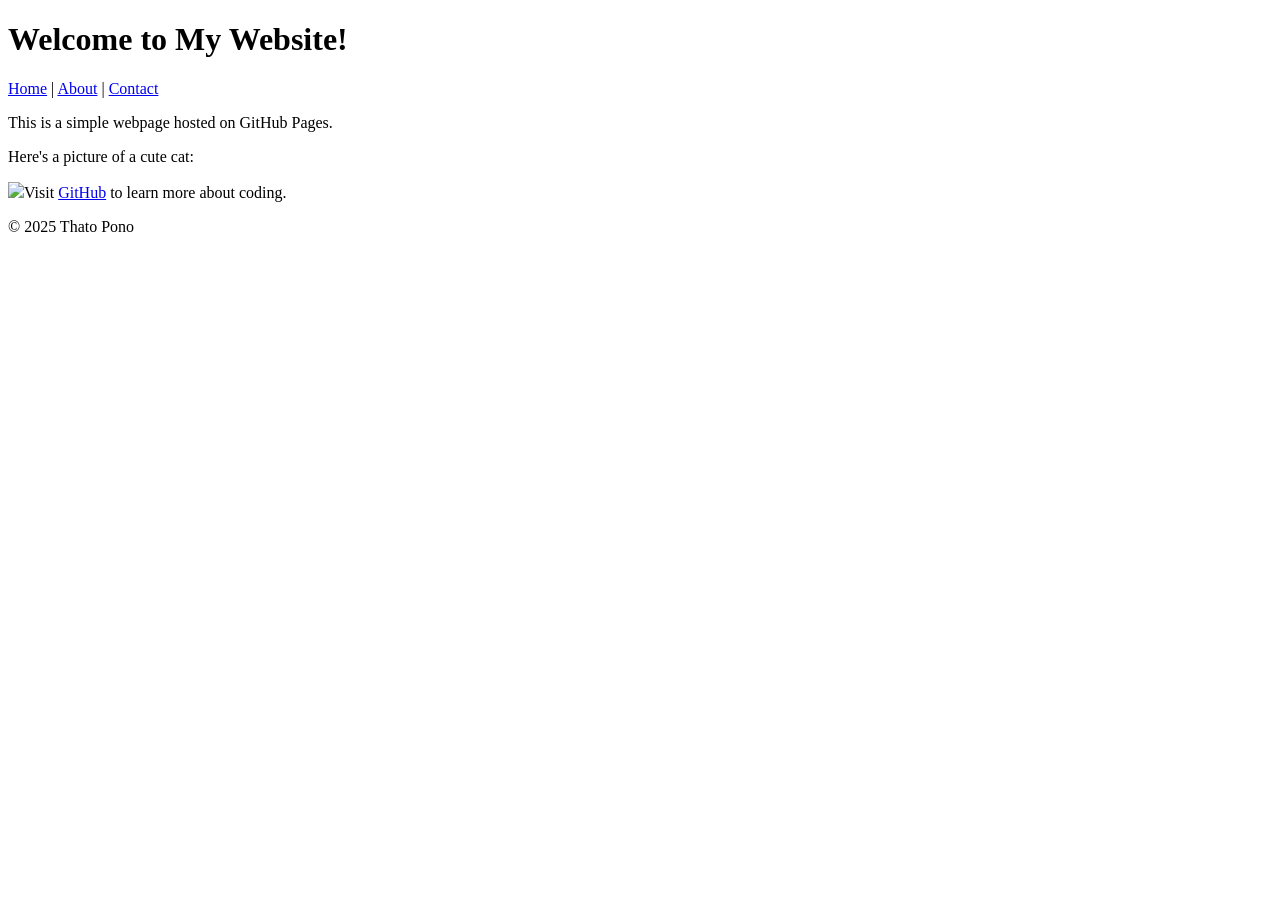
==== index.html @ 9d330cff "Add files via upload" ====
<!DOCTYPE html>
<html lang="en">
<head>
    <meta charset="UTF-8">
    <meta name="viewport" content="width=device-width, initial-scale=1.0">
    <title>My Github Page</title>
</head>
<body>
    <header>
        <h1>Welcome to My Website!</h1>
        <nav>
            <a href="index.html"> Home</a> |
            <a href="about.html"> About</a> |
            <a href="contact.html"> Contact</a>
    </header>


    <main>
        <p>This is a simple webpage hosted on GitHub Pages.</p>
        <p>Here's a picture of a cute cat:</p>
        <image src="image/thato's kitten.webp"



        <p>Visit <a href="https://github.com">GitHub</a> to learn more about coding.</p>
    </main>



    <footer>
        <p>&copy; 2025 Thato Pono</p>
    </footer>
</body>
</html>
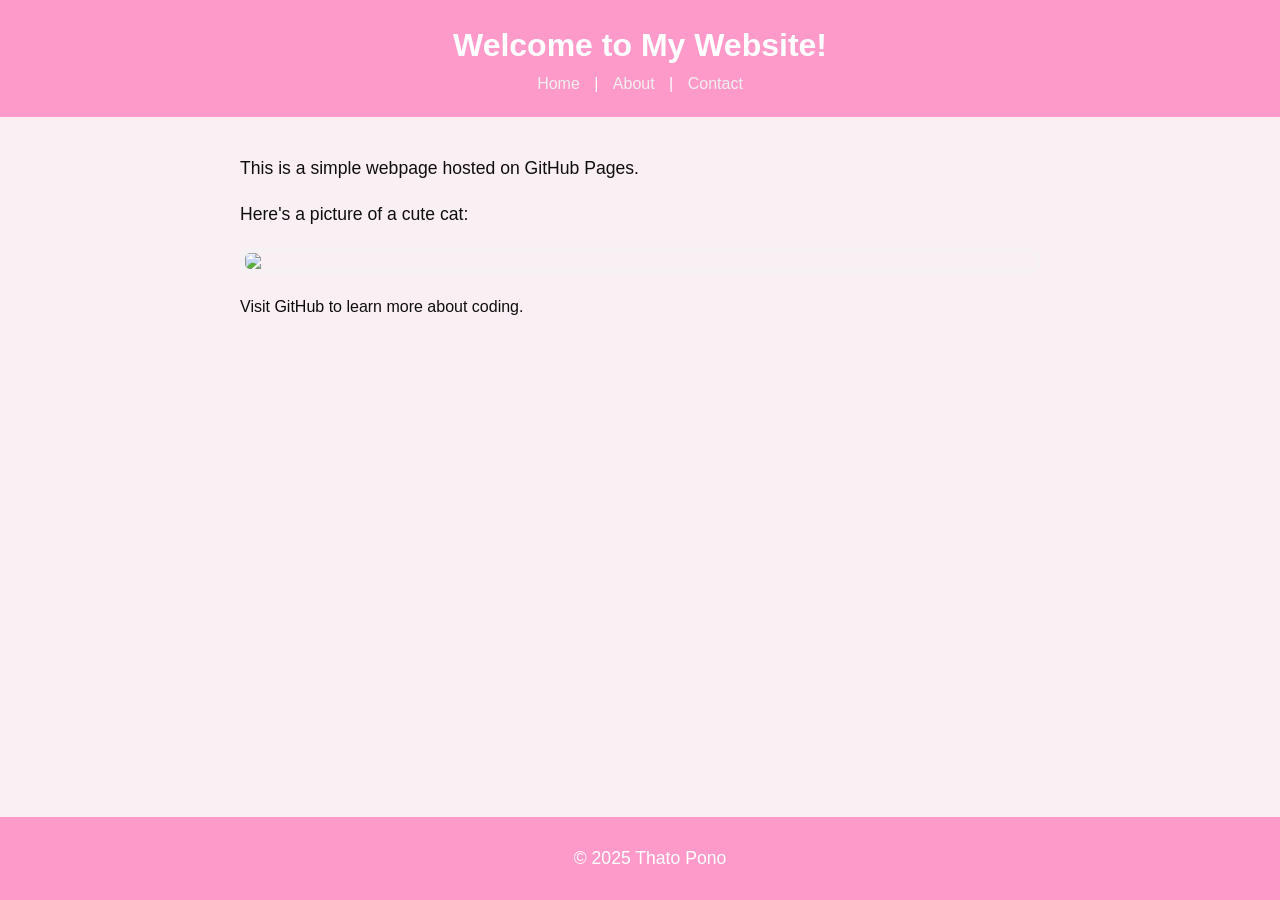
==== commit 1ce25289: "Add files via upload" ====
--- a/index.html
+++ b/index.html
@@ -4,6 +4,7 @@
     <meta charset="UTF-8">
     <meta name="viewport" content="width=device-width, initial-scale=1.0">
     <title>My Github Page</title>
+    <link rel="stylesheet" href="style.css">
 </head>
 <body>
     <header>
@@ -20,8 +21,6 @@
         <p>Here's a picture of a cute cat:</p>
         <image src="image/thato's kitten.webp"
 
-
-
         <p>Visit <a href="https://github.com">GitHub</a> to learn more about coding.</p>
     </main>
 
--- a/style.css
+++ b/style.css
@@ -0,0 +1,63 @@
+body {
+    font-family: Arial, sans-serif;
+    color: #0f0e0e;
+    background-color: #faf0f4;
+    margin: 0;
+    padding: 0;
+    line-height: 1.6;
+}
+header {
+    background-color: #fe9ac9;
+    color: white;
+    padding: 20px;
+    text-align: center;
+}
+header h1 {
+    margin: 0;
+}
+nav a {
+    color: rgb(242, 239, 239);
+    text-decoration: none;
+    margin: 0 10px;
+}
+nav a:hover {
+    text-decoration: underline;
+}
+main {
+    padding: 20px;
+    max-width: 800px;
+    margin: 0 auto;
+}
+main img {
+    max-width: 100%;
+    height: auto;
+    display: block;
+    margin: 20px 0;
+}
+footer {
+    background-color: #fe9ac9;
+    color: white;
+    text-align: center;
+    padding: 10px;
+    position: fixed;
+    width: 100%;
+    bottom: 0;
+}
+p {
+    font-size: 1.1em;
+}
+a {
+    color: #0b090a;
+    text-decoration:none
+}
+a:hover {
+    text-decoration:underline;
+}
+img {
+    border: 5px solid #f6f2f4;
+    border-radius: 10px;
+}
+main a[href^="mailto:"] {
+    color: #050505;
+    font-weight: bold;
+}
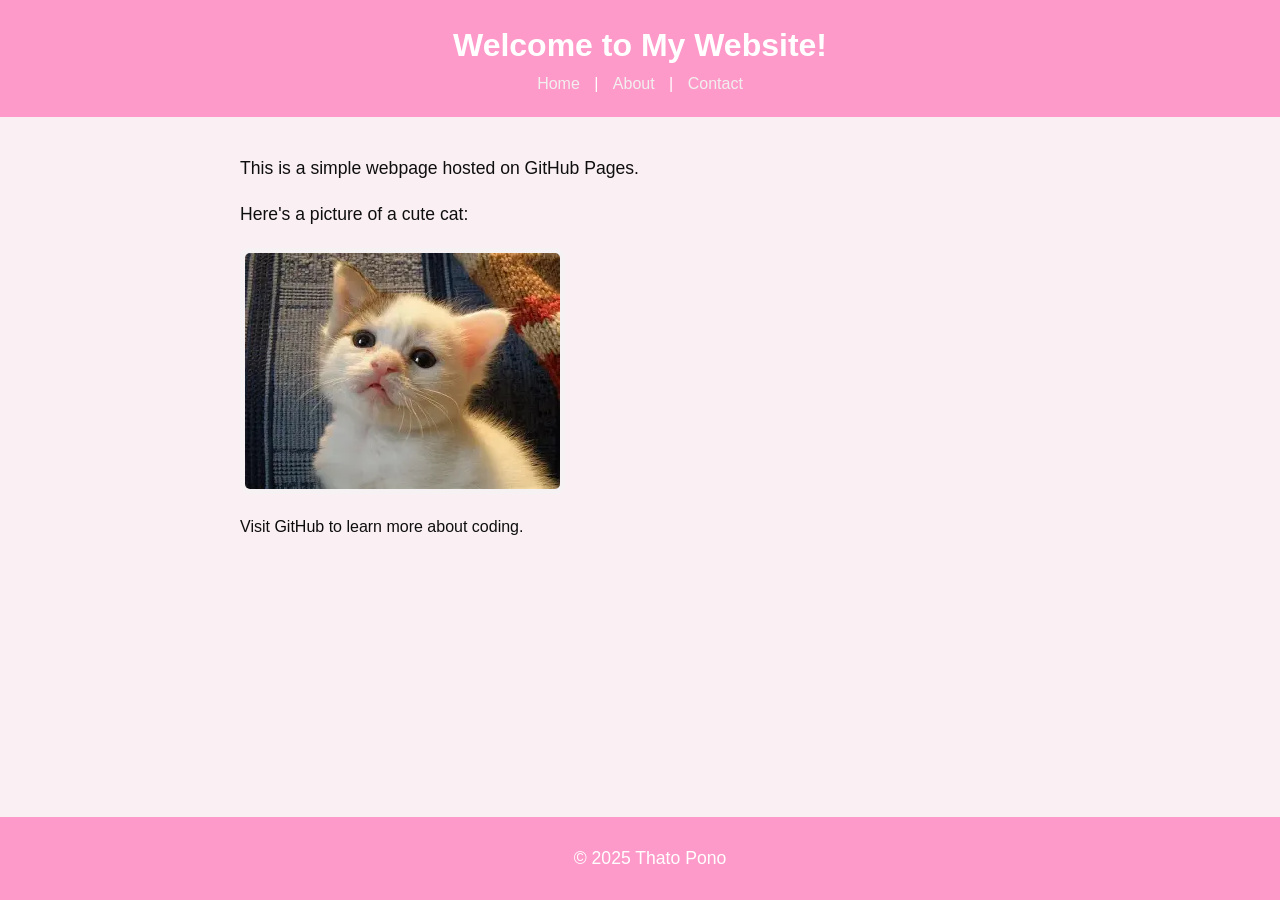
==== commit bed148ba: "Add files via upload" ====
--- a/index.html
+++ b/index.html
@@ -19,7 +19,7 @@
     <main>
         <p>This is a simple webpage hosted on GitHub Pages.</p>
         <p>Here's a picture of a cute cat:</p>
-        <image src="image/thato's kitten.webp"
+        <image src="thato's kitten.webp"
 
         <p>Visit <a href="https://github.com">GitHub</a> to learn more about coding.</p>
     </main>
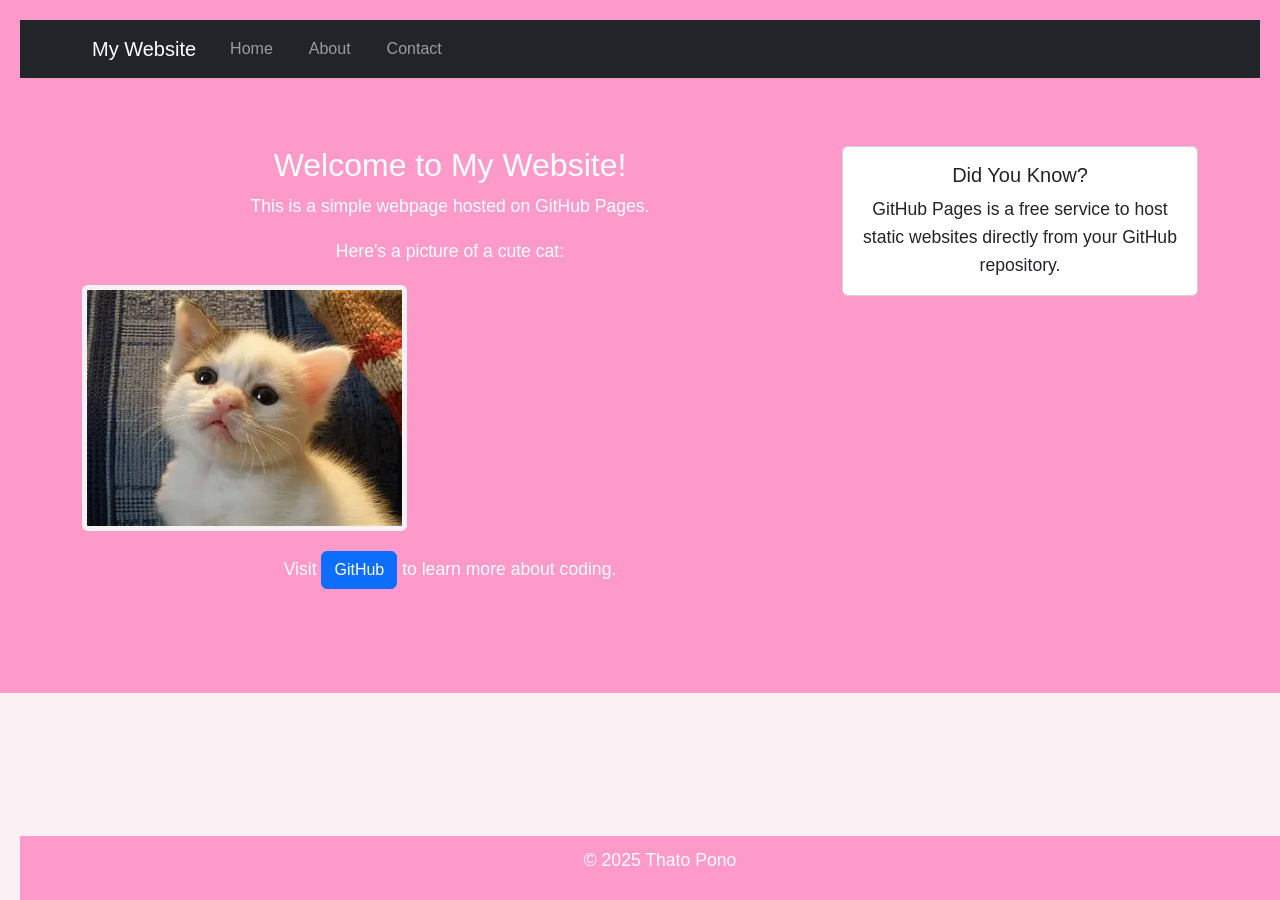
==== commit b8cc18f2: "Add files via upload" ====
--- a/index.html
+++ b/index.html
@@ -4,30 +4,79 @@
     <meta charset="UTF-8">
     <meta name="viewport" content="width=device-width, initial-scale=1.0">
     <title>My Github Page</title>
+    <link href="https://cdn.jsdelivr.net/npm/bootstrap@5.3.0/dist/css/bootstrap.min.css" rel="stylesheet"> 
     <link rel="stylesheet" href="style.css">
 </head>
 <body>
     <header>
-        <h1>Welcome to My Website!</h1>
-        <nav>
-            <a href="index.html"> Home</a> |
-            <a href="about.html"> About</a> |
-            <a href="contact.html"> Contact</a>
-    </header>
 
+    <nav class="navbar navbar-expand-lg navbar-dark bg-dark"> 
 
-    <main>
-        <p>This is a simple webpage hosted on GitHub Pages.</p>
-        <p>Here's a picture of a cute cat:</p>
-        <image src="thato's kitten.webp"
+        <div class="container"> 
 
-        <p>Visit <a href="https://github.com">GitHub</a> to learn more about coding.</p>
-    </main>
+            <a class="navbar-brand" href="index.html">My Website</a> 
 
+            <button class="navbar-toggler" type="button" data-bs-toggle="collapse" data-bs-target="#navbarNav"> 
 
+                <span class="navbar-toggler-icon"></span> 
+
+            </button> 
+
+            <div class="collapse navbar-collapse" id="navbarNav"> 
+
+                <ul class="navbar-nav"> 
+
+                    <li class="nav-item"> 
+
+                        <a class="nav-link" href="index.html">Home</a> 
+
+                    </li> 
+
+                    <li class="nav-item"> 
+
+                        <a class="nav-link" href="about.html">About</a> 
+
+                    </li> 
+
+                    <li class="nav-item"> 
+
+                        <a class="nav-link" href="contact.html">Contact</a> 
+
+                    </li> 
+
+                </ul> 
+
+            </div> 
+
+        </div> 
+
+    </nav> 
+
+   <main class="container my-5"> 
+    <div class="row"> 
+        <div class="col-md-8"> 
+            <h2>Welcome to My Website!</h2> 
+            <p>This is a simple webpage hosted on GitHub Pages.</p> 
+            <p>Here's a picture of a cute cat:</p> 
+            <img src="thato's kitten.webp" alt="A cute kitten" class="img-fluid rounded"> 
+            <p class="mt-3">Visit <a href="https://github.com" class="btn btn-primary">GitHub</a> to learn more about coding.</p> 
+        </div> 
+        <div class="col-md-4"> 
+            <div class="card"> 
+                <div class="card-body"> 
+                    <h5 class="card-title">Did You Know?</h5> 
+                    <p class="card-text">GitHub Pages is a free service to host static websites directly from your GitHub repository.</p> 
+                </div> 
+            </div> 
+        </div> 
+    </div> 
+</main>
 
     <footer>
         <p>&copy; 2025 Thato Pono</p>
     </footer>
+    <script src="https://cdn.jsdelivr.net/npm/@popperjs/core@2.11.6/dist/umd/popper.min.js"></script> 
+
+<script src="https://cdn.jsdelivr.net/npm/bootstrap@5.3.0/dist/js/bootstrap.min.js"></script> 
 </body>
 </html>
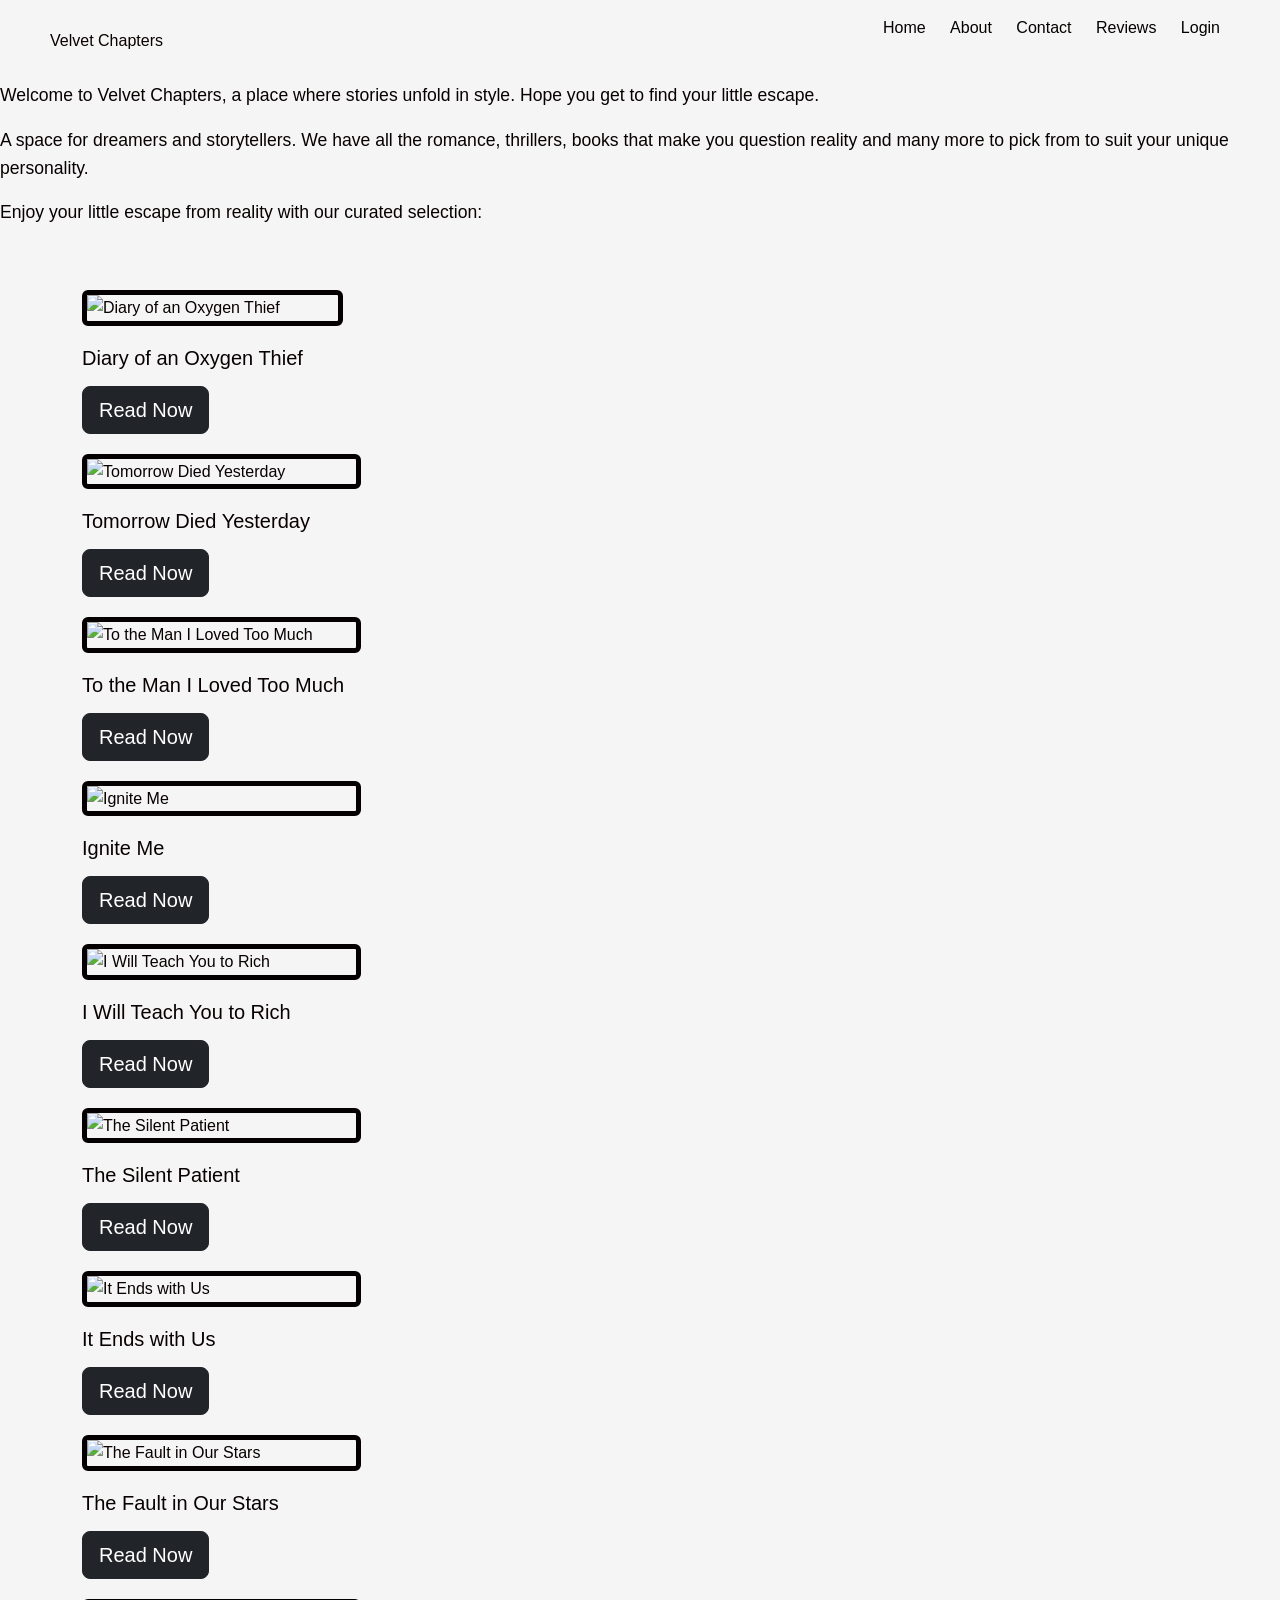
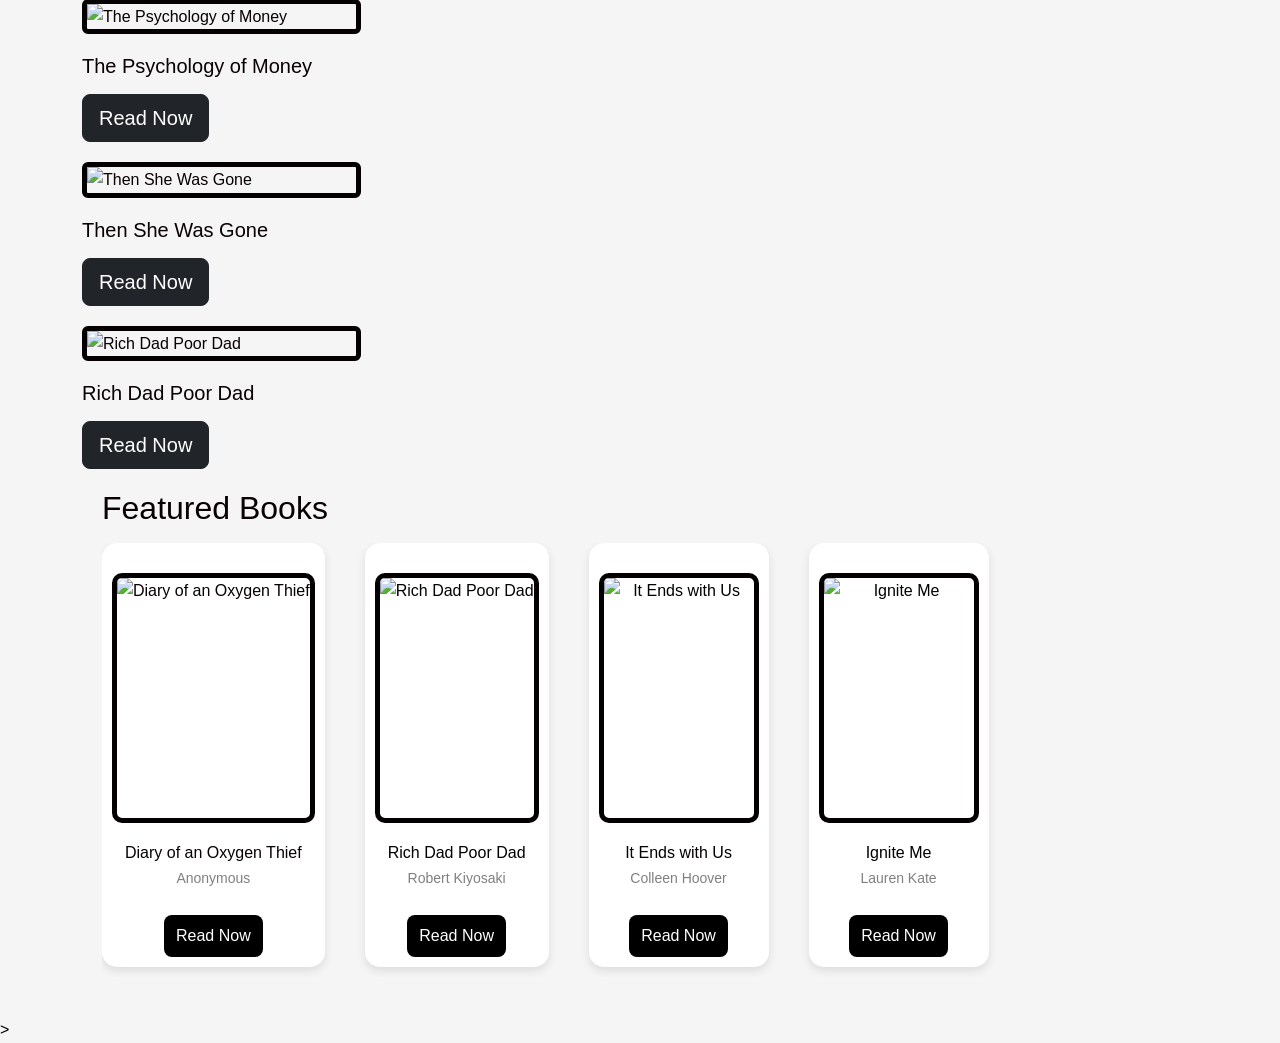
==== commit 6025324a: "Add files via upload" ====
--- a/index.html
+++ b/index.html
@@ -1,82 +1,202 @@
-<!DOCTYPE html>
-<html lang="en">
-<head>
-    <meta charset="UTF-8">
-    <meta name="viewport" content="width=device-width, initial-scale=1.0">
-    <title>My Github Page</title>
-    <link href="https://cdn.jsdelivr.net/npm/bootstrap@5.3.0/dist/css/bootstrap.min.css" rel="stylesheet"> 
-    <link rel="stylesheet" href="style.css">
-</head>
-<body>
-    <header>
-
-    <nav class="navbar navbar-expand-lg navbar-dark bg-dark"> 
-
-        <div class="container"> 
-
-            <a class="navbar-brand" href="index.html">My Website</a> 
-
-            <button class="navbar-toggler" type="button" data-bs-toggle="collapse" data-bs-target="#navbarNav"> 
-
-                <span class="navbar-toggler-icon"></span> 
-
-            </button> 
-
-            <div class="collapse navbar-collapse" id="navbarNav"> 
-
-                <ul class="navbar-nav"> 
-
-                    <li class="nav-item"> 
-
-                        <a class="nav-link" href="index.html">Home</a> 
-
-                    </li> 
-
-                    <li class="nav-item"> 
-
-                        <a class="nav-link" href="about.html">About</a> 
-
-                    </li> 
-
-                    <li class="nav-item"> 
-
-                        <a class="nav-link" href="contact.html">Contact</a> 
-
-                    </li> 
-
-                </ul> 
-
-            </div> 
-
-        </div> 
-
-    </nav> 
-
-   <main class="container my-5"> 
-    <div class="row"> 
-        <div class="col-md-8"> 
-            <h2>Welcome to My Website!</h2> 
-            <p>This is a simple webpage hosted on GitHub Pages.</p> 
-            <p>Here's a picture of a cute cat:</p> 
-            <img src="thato's kitten.webp" alt="A cute kitten" class="img-fluid rounded"> 
-            <p class="mt-3">Visit <a href="https://github.com" class="btn btn-primary">GitHub</a> to learn more about coding.</p> 
-        </div> 
-        <div class="col-md-4"> 
-            <div class="card"> 
-                <div class="card-body"> 
-                    <h5 class="card-title">Did You Know?</h5> 
-                    <p class="card-text">GitHub Pages is a free service to host static websites directly from your GitHub repository.</p> 
-                </div> 
-            </div> 
-        </div> 
-    </div> 
-</main>
-
-    <footer>
-        <p>&copy; 2025 Thato Pono</p>
-    </footer>
-    <script src="https://cdn.jsdelivr.net/npm/@popperjs/core@2.11.6/dist/umd/popper.min.js"></script> 
-
-<script src="https://cdn.jsdelivr.net/npm/bootstrap@5.3.0/dist/js/bootstrap.min.js"></script> 
-</body>
-</html>+<!DOCTYPE html>
+<html lang="en">
+<head>
+    <meta charset="UTF-8">
+    <meta name="viewport" content="width=device-width, initial-scale=1.0">
+    <title>velvet-chapters</title>
+      <link href="https://cdn.jsdelivr.net/npm/bootstrap@5.3.0/dist/css/bootstrap.min.css" rel="stylesheet"> 
+    <link rel="stylesheet" href="style.css">
+</head>
+<body>
+    <header class="modern-Navbar">
+        <div class="brand">
+            Velvet Chapters
+        </div>
+
+
+        <nav>
+            <a href="index.html">Home</a>
+            <a href="about.html">About</a>
+            <a href="contact.html">Contact</a>
+            <a href="reviews.html">Reviews</a>
+            <a href="login.html">Login</a>
+        
+                <div class="container">
+
+                    <button class="navbar-toggler" type="button" data-bs-toggle="collapse" data-bs-target="#navbarNav">
+
+                        <span class="navbar-toggler-icon"></span>
+
+                    </button>
+
+                    <div class="collapse navbar-collapse" id="navbarNav">
+
+                        <ul class="navbar-nav
+            </div>
+
+            <a href="login.html" class="login-btn">Login</a>
+    </header>
+
+            <div class="body">
+                <p>Welcome to Velvet Chapters, a place where stories unfold in style. Hope you get to find your little escape.</p>
+                <p>A space for dreamers and storytellers. We have all the romance, thrillers, books that make you question reality and many more to pick from to suit your unique personality.</p> 
+                <p>Enjoy your little escape from reality with our curated selection:</p>
+            </div>
+
+    <main class="container mt-4">
+        <div class="row">
+ <div class="col-md-3">                                                                                  
+<img src="diary of an oxygen thief image.jpg" alt="Diary of an Oxygen Thief" class="img-fluid rounded">  
+<h5 class="card-title">Diary of an Oxygen Thief</h5>                                                     
+<a href="diary of an oxygen thief.pdf" class="btn btn-dark btn-lg mt-3" target="_blank">                 
+   Read Now                                                                                               
+</a>                                                                                                     
+  </div>                                                                                                 
+</div>
+</div>
+
+ <div class="col-md-3">
+    <img src="tomorrow died yesterday image.jpg" alt="Tomorrow Died Yesterday" class="img-fluid rounded">
+ <h5 class="card-title">Tomorrow Died Yesterday</h5>
+<a href="tomorrow died yesterday.pdf" class="btn btn-dark btn-lg mt-3" target="_blank">
+    Read Now 
+</a>
+    </div>
+</div>
+</div>
+
+ <div class="col-md-3">
+    <img src="to the man i loved too much image.jpg" alt="To the Man I Loved Too Much" class="img-fluid rounded">
+ <h5 class="card-title">To the Man I Loved Too Much</h5>
+<a href="to the man i loved too much.pdf" class="btn btn-dark btn-lg mt-3" target="_blank">
+    Read Now 
+</a>
+    </div>
+</div>
+</div>
+
+<div class="col-md-3">
+    <img src="ignite me.jpeg" alt="Ignite Me" class="img-fluid rounded">
+ <h5 class="card-title">Ignite Me</h5>
+<a href="ignite me.pdf" class="btn btn-dark btn-lg mt-3" target="_blank">
+    Read Now 
+</a>
+    </div>
+</div>
+</div>
+
+<div class="col-md-3">
+    <img src="i will teach you to rich.jpeg" alt="I Will Teach You to Rich" class="img-fluid rounded">
+ <h5 class="card-title">I Will Teach You to Rich</h5>
+<a href="i will teach you to rich.pdf" class="btn btn-dark btn-lg mt-3" target="_blank">
+    Read Now 
+</a>
+    </div>
+</div>
+</div>
+
+<div class="col-md-3">
+    <img src="the silent patient.jpeg" alt="The Silent Patient" class="img-fluid rounded">
+ <h5 class="card-title">The Silent Patient</h5>
+<a href="the silent patient.pdf" class="btn btn-dark btn-lg mt-3" target="_blank">
+    Read Now 
+</a>
+    </div>
+</div>
+</div>
+
+<div class="col-md-3">
+    <img src="it ends with us.jpeg" alt="It Ends with Us" class="img-fluid rounded">
+ <h5 class="card-title">It Ends with Us</h5>
+<a href="it ends with us.pdf" class="btn btn-dark btn-lg mt-3" target="_blank">
+    Read Now 
+</a>
+    </div>
+</div>
+</div>
+
+<div class="col-md-3">
+    <img src="the fault in our stars.jpeg" alt="The Fault in Our Stars" class="img-fluid rounded">
+ <h5 class="card-title">The Fault in Our Stars</h5>
+<a href="the fault in our stars.pdf" class="btn btn-dark btn-lg mt-3" target="_blank">
+    Read Now 
+</a>
+    </div>
+</div>
+</div>
+
+<div class="col-md-3">
+    <img src="the psychology of money.jpeg" alt="The Psychology of Money" class="img-fluid rounded">
+ <h5 class="card-title">The Psychology of Money</h5>
+<a href="the psychology of money.pdf" class="btn btn-dark btn-lg mt-3" target="_blank">
+    Read Now 
+</a>
+    </div>
+</div>
+</div>
+
+<div class="col-md-3">
+    <img src="then she was gone.jpeg" alt="Then She Was Gone" class="img-fluid rounded">
+ <h5 class="card-title">Then She Was Gone</h5>
+<a href="then she was gone.pdf" class="btn btn-dark btn-lg mt-3" target="_blank">
+    Read Now 
+</a>
+    </div>
+</div>
+</div>
+
+ <div class="col-md-3">
+    <img src="rich dad poor dad image.jpg" alt="Rich Dad Poor Dad" class="img-fluid rounded">
+ <h5 class="card-title">Rich Dad Poor Dad</h5>
+<a href="rich dad poor dad 2.pdf" class="btn btn-dark btn-lg mt-3" target="_blank">
+    Read Now 
+</a>
+    </div>
+</div>
+</div>
+
+<section class="ebook-section">
+  <h2>Featured Books</h2>
+
+  <div class="book-container">
+    
+    <div class="book-card">
+      <img src="diary of an oxygen thief image.jpg" alt="Diary of an Oxygen Thief">
+      <h3>Diary of an Oxygen Thief</h3>
+        <p>Anonymous</p>
+            <a href="diary of an oxygen thief.pdf">
+      <button>Read Now</button>
+    </div>
+
+    <div class="book-card">
+      <img src="rich dad poor dad image.jpg" alt="Rich Dad Poor Dad">
+      <h3>Rich Dad Poor Dad</h3>
+      <p>Robert Kiyosaki</p>
+            <a href="rich dad poor dad 2.pdf">
+      <button>Read Now</button>
+    </div>
+
+    <div class="book-card">
+      <img src="it ends with us.jpeg" alt="It Ends with Us">
+      <h3>It Ends with Us</h3>
+      <p>Colleen Hoover</p>
+            <a href="it ends with us.pdf">
+      <button>Read Now</button>
+    </div>
+
+    <div class="book-card">
+      <img src="ignite me.jpeg" alt="Ignite Me">
+      <h3>Ignite Me</h3>
+      <p>Lauren Kate</p>
+            <a href="ignite me.pdf">
+      <button>Read Now</button>
+    </div>
+
+  </div>
+</section>
+    </main>
+
+    <script src="https://cdn.jsdelivr.net/npm/bootstrap@5.3.0/dist/js/bootstrap.bundle.min.js"></script>
+</body>>
+</html>
+
--- a/style.css
+++ b/style.css
@@ -1,63 +1,140 @@
-body {
-    font-family: Arial, sans-serif;
-    color: #0f0e0e;
-    background-color: #faf0f4;
-    margin: 0;
-    padding: 0;
-    line-height: 1.6;
-}
-header {
-    background-color: #fe9ac9;
-    color: white;
-    padding: 20px;
-    text-align: center;
-}
-header h1 {
-    margin: 0;
-}
-nav a {
-    color: rgb(242, 239, 239);
-    text-decoration: none;
-    margin: 0 10px;
-}
-nav a:hover {
-    text-decoration: underline;
-}
-main {
-    padding: 20px;
-    max-width: 800px;
-    margin: 0 auto;
-}
-main img {
-    max-width: 100%;
-    height: auto;
-    display: block;
-    margin: 20px 0;
-}
-footer {
-    background-color: #fe9ac9;
-    color: white;
-    text-align: center;
-    padding: 10px;
-    position: fixed;
-    width: 100%;
-    bottom: 0;
-}
-p {
-    font-size: 1.1em;
-}
-a {
-    color: #0b090a;
-    text-decoration:none
-}
-a:hover {
-    text-decoration:underline;
-}
-img {
-    border: 5px solid #f6f2f4;
-    border-radius: 10px;
-}
-main a[href^="mailto:"] {
-    color: #050505;
-    font-weight: bold;
-}
+body {
+    font-family: Arial, sans-serif;
+    color: #080000;
+    background-image: url(background.jpg);
+    background-size: cover;
+    background-position: center;
+    margin: 0;
+    padding: 0;
+    line-height: 1.6;
+}
+header.modern-Navbar {
+    display: flex;
+    justify-content: space-between;
+    align-items: center;
+    color: rgb(11, 0, 0);
+    padding: 15px 50px;
+    text-align: center;
+}
+
+header h1 {
+    margin: 0;
+}
+nav a {
+    color: rgb(4, 0, 0);
+    text-decoration: none;
+    margin: 0 10px;
+}
+nav a:hover {
+    text-decoration: underline;
+}
+main {
+    padding: 20px;
+    max-width: 800px;
+    margin: 0 auto;
+}
+main img {
+    max-width: 100%;
+    height: auto;
+    display: block;
+    margin: 20px 0;
+}
+footer {
+    background-color: #601516;
+    color: rgb(7, 0, 0);
+    text-align: center;
+    padding: 10px;
+    position: fixed;
+    width: 100%;
+    bottom: 0;
+}
+p {
+    font-size: 1.1em;
+}
+a {
+    color: #030001;
+    text-decoration:none
+}
+
+a:hover {
+    text-decoration: underline;
+}
+
+img {
+    border: 5px solid #040002;
+    border-radius: 10px;
+}
+main a[href^="mailto:"] {
+    color: #040000;
+    font-weight: bold;
+}
+main a[href^="mailto:"]:hover {
+    color: #030000;
+    text-decoration: underline;
+}
+
+body {
+  font-family: Arial, sans-serif;
+  background-color: #f5f5f5;
+}
+
+.ebook-section {
+  padding: 20px;
+}
+
+.ebook-section h2 {
+  margin-bottom: 15px;
+}
+
+.book-container {
+  display: flex;
+  overflow-x: auto;
+  gap: 20px;
+  scroll-behavior: smooth;
+  padding-bottom: 10px;
+}
+
+.book-container::-webkit-scrollbar {
+  display: none;
+}
+
+.book-card {
+  min-width: 180px;
+  background: white;
+  border-radius: 15px;
+  padding: 10px;
+  flex-shrink: 0;
+  box-shadow: 0 4px 10px rgba(0,0,0,0.1);
+  text-align: center;
+}
+
+.book-card img {
+  width: 100%;
+  height: 250px;
+  object-fit: cover;
+  border-radius: 10px;
+}
+
+.book-card h3 {
+  font-size: 16px;
+  margin: 10px 0 5px;
+}
+
+.book-card p {
+  font-size: 14px;
+  color: gray;
+}
+
+.book-card button {
+  margin-top: 10px;
+  padding: 8px 12px;
+  border: none;
+  background-color: black;
+  color: white;
+  border-radius: 8px;
+  cursor: pointer;
+}
+
+.book-card button:hover {
+  background-color: #333;
+}
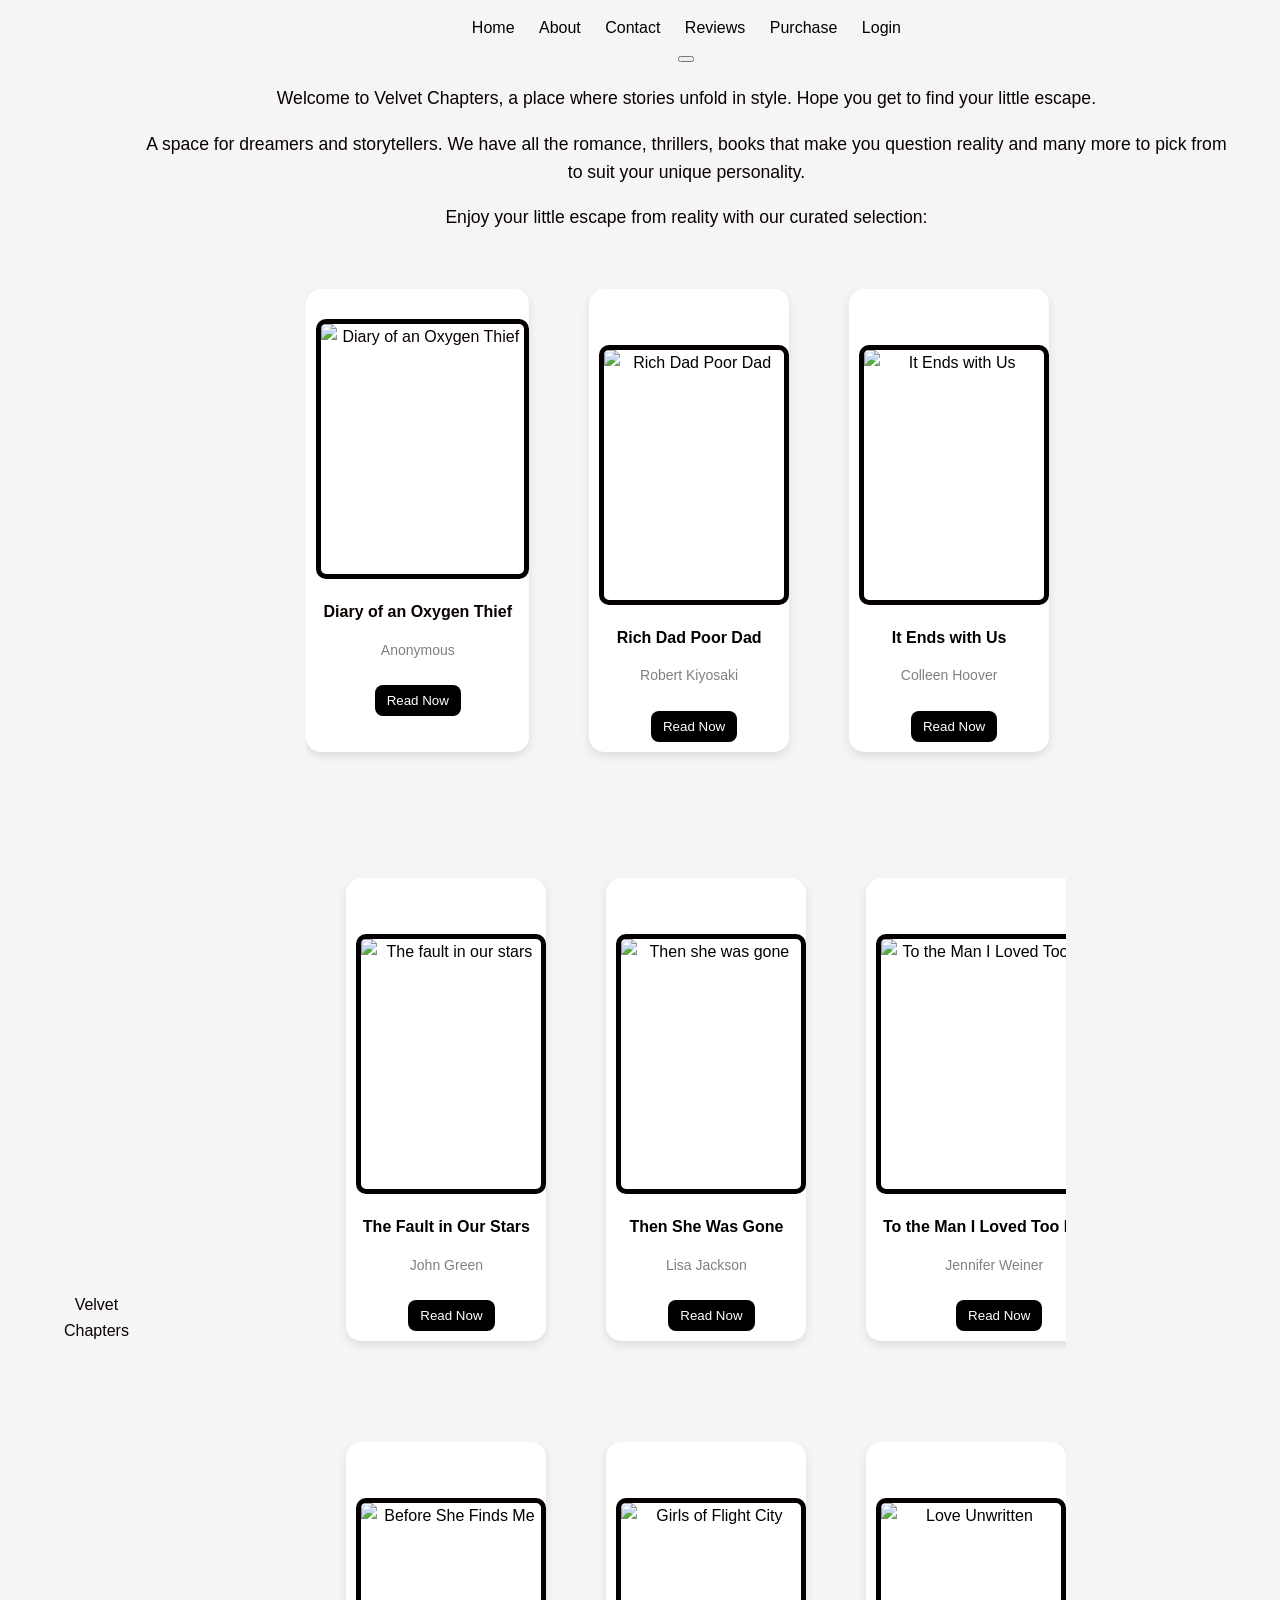
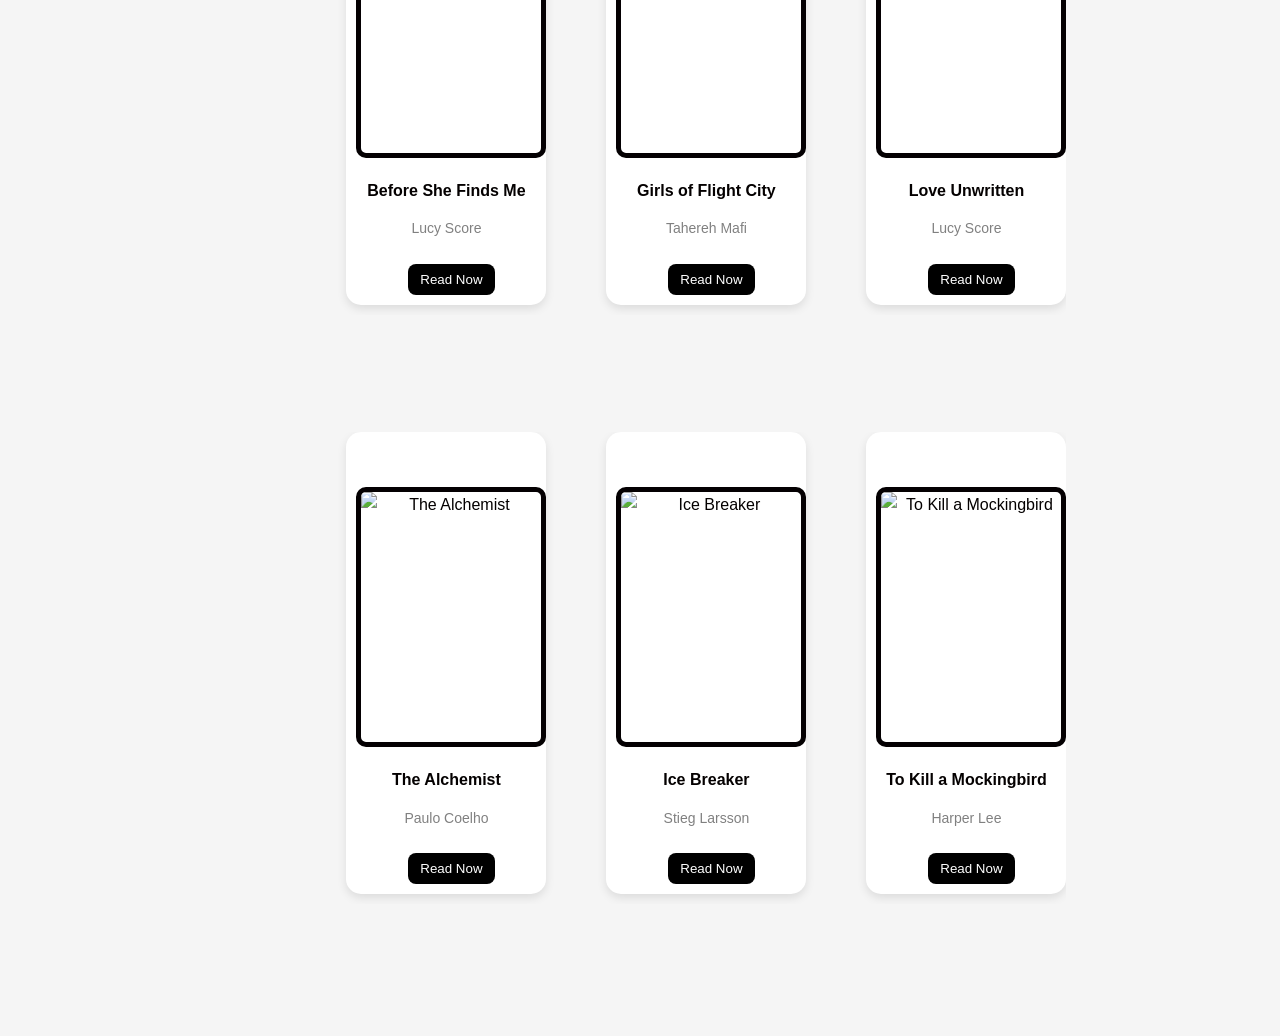
==== commit 7bb9efcf: "Add files via upload" ====
--- a/index.html
+++ b/index.html
@@ -1,202 +1,246 @@
-<!DOCTYPE html>
-<html lang="en">
-<head>
-    <meta charset="UTF-8">
-    <meta name="viewport" content="width=device-width, initial-scale=1.0">
-    <title>velvet-chapters</title>
-      <link href="https://cdn.jsdelivr.net/npm/bootstrap@5.3.0/dist/css/bootstrap.min.css" rel="stylesheet"> 
-    <link rel="stylesheet" href="style.css">
-</head>
-<body>
-    <header class="modern-Navbar">
-        <div class="brand">
-            Velvet Chapters
-        </div>
-
-
-        <nav>
-            <a href="index.html">Home</a>
-            <a href="about.html">About</a>
-            <a href="contact.html">Contact</a>
-            <a href="reviews.html">Reviews</a>
-            <a href="login.html">Login</a>
-        
-                <div class="container">
-
-                    <button class="navbar-toggler" type="button" data-bs-toggle="collapse" data-bs-target="#navbarNav">
-
-                        <span class="navbar-toggler-icon"></span>
-
-                    </button>
-
-                    <div class="collapse navbar-collapse" id="navbarNav">
-
-                        <ul class="navbar-nav
-            </div>
-
-            <a href="login.html" class="login-btn">Login</a>
-    </header>
-
-            <div class="body">
-                <p>Welcome to Velvet Chapters, a place where stories unfold in style. Hope you get to find your little escape.</p>
-                <p>A space for dreamers and storytellers. We have all the romance, thrillers, books that make you question reality and many more to pick from to suit your unique personality.</p> 
-                <p>Enjoy your little escape from reality with our curated selection:</p>
-            </div>
-
-    <main class="container mt-4">
-        <div class="row">
- <div class="col-md-3">                                                                                  
-<img src="diary of an oxygen thief image.jpg" alt="Diary of an Oxygen Thief" class="img-fluid rounded">  
-<h5 class="card-title">Diary of an Oxygen Thief</h5>                                                     
-<a href="diary of an oxygen thief.pdf" class="btn btn-dark btn-lg mt-3" target="_blank">                 
-   Read Now                                                                                               
-</a>                                                                                                     
-  </div>                                                                                                 
-</div>
-</div>
-
- <div class="col-md-3">
-    <img src="tomorrow died yesterday image.jpg" alt="Tomorrow Died Yesterday" class="img-fluid rounded">
- <h5 class="card-title">Tomorrow Died Yesterday</h5>
-<a href="tomorrow died yesterday.pdf" class="btn btn-dark btn-lg mt-3" target="_blank">
-    Read Now 
-</a>
-    </div>
-</div>
-</div>
-
- <div class="col-md-3">
-    <img src="to the man i loved too much image.jpg" alt="To the Man I Loved Too Much" class="img-fluid rounded">
- <h5 class="card-title">To the Man I Loved Too Much</h5>
-<a href="to the man i loved too much.pdf" class="btn btn-dark btn-lg mt-3" target="_blank">
-    Read Now 
-</a>
-    </div>
-</div>
-</div>
-
-<div class="col-md-3">
-    <img src="ignite me.jpeg" alt="Ignite Me" class="img-fluid rounded">
- <h5 class="card-title">Ignite Me</h5>
-<a href="ignite me.pdf" class="btn btn-dark btn-lg mt-3" target="_blank">
-    Read Now 
-</a>
-    </div>
-</div>
-</div>
-
-<div class="col-md-3">
-    <img src="i will teach you to rich.jpeg" alt="I Will Teach You to Rich" class="img-fluid rounded">
- <h5 class="card-title">I Will Teach You to Rich</h5>
-<a href="i will teach you to rich.pdf" class="btn btn-dark btn-lg mt-3" target="_blank">
-    Read Now 
-</a>
-    </div>
-</div>
-</div>
-
-<div class="col-md-3">
-    <img src="the silent patient.jpeg" alt="The Silent Patient" class="img-fluid rounded">
- <h5 class="card-title">The Silent Patient</h5>
-<a href="the silent patient.pdf" class="btn btn-dark btn-lg mt-3" target="_blank">
-    Read Now 
-</a>
-    </div>
-</div>
-</div>
-
-<div class="col-md-3">
-    <img src="it ends with us.jpeg" alt="It Ends with Us" class="img-fluid rounded">
- <h5 class="card-title">It Ends with Us</h5>
-<a href="it ends with us.pdf" class="btn btn-dark btn-lg mt-3" target="_blank">
-    Read Now 
-</a>
-    </div>
-</div>
-</div>
-
-<div class="col-md-3">
-    <img src="the fault in our stars.jpeg" alt="The Fault in Our Stars" class="img-fluid rounded">
- <h5 class="card-title">The Fault in Our Stars</h5>
-<a href="the fault in our stars.pdf" class="btn btn-dark btn-lg mt-3" target="_blank">
-    Read Now 
-</a>
-    </div>
-</div>
-</div>
-
-<div class="col-md-3">
-    <img src="the psychology of money.jpeg" alt="The Psychology of Money" class="img-fluid rounded">
- <h5 class="card-title">The Psychology of Money</h5>
-<a href="the psychology of money.pdf" class="btn btn-dark btn-lg mt-3" target="_blank">
-    Read Now 
-</a>
-    </div>
-</div>
-</div>
-
-<div class="col-md-3">
-    <img src="then she was gone.jpeg" alt="Then She Was Gone" class="img-fluid rounded">
- <h5 class="card-title">Then She Was Gone</h5>
-<a href="then she was gone.pdf" class="btn btn-dark btn-lg mt-3" target="_blank">
-    Read Now 
-</a>
-    </div>
-</div>
-</div>
-
- <div class="col-md-3">
-    <img src="rich dad poor dad image.jpg" alt="Rich Dad Poor Dad" class="img-fluid rounded">
- <h5 class="card-title">Rich Dad Poor Dad</h5>
-<a href="rich dad poor dad 2.pdf" class="btn btn-dark btn-lg mt-3" target="_blank">
-    Read Now 
-</a>
-    </div>
-</div>
-</div>
-
-<section class="ebook-section">
-  <h2>Featured Books</h2>
-
-  <div class="book-container">
-    
-    <div class="book-card">
-      <img src="diary of an oxygen thief image.jpg" alt="Diary of an Oxygen Thief">
-      <h3>Diary of an Oxygen Thief</h3>
-        <p>Anonymous</p>
-            <a href="diary of an oxygen thief.pdf">
-      <button>Read Now</button>
-    </div>
-
-    <div class="book-card">
-      <img src="rich dad poor dad image.jpg" alt="Rich Dad Poor Dad">
-      <h3>Rich Dad Poor Dad</h3>
-      <p>Robert Kiyosaki</p>
-            <a href="rich dad poor dad 2.pdf">
-      <button>Read Now</button>
-    </div>
-
-    <div class="book-card">
-      <img src="it ends with us.jpeg" alt="It Ends with Us">
-      <h3>It Ends with Us</h3>
-      <p>Colleen Hoover</p>
-            <a href="it ends with us.pdf">
-      <button>Read Now</button>
-    </div>
-
-    <div class="book-card">
-      <img src="ignite me.jpeg" alt="Ignite Me">
-      <h3>Ignite Me</h3>
-      <p>Lauren Kate</p>
-            <a href="ignite me.pdf">
-      <button>Read Now</button>
-    </div>
-
-  </div>
-</section>
-    </main>
-
-    <script src="https://cdn.jsdelivr.net/npm/bootstrap@5.3.0/dist/js/bootstrap.bundle.min.js"></script>
-</body>>
-</html>
-
+<!DOCTYPE html>
+<html lang="en">
+<head>
+    <meta charset="UTF-8">
+    <meta name="viewport" content="width=device-width, initial-scale=1.0">
+    <title>velvet-chapters</title>
+     
+    <link rel="stylesheet" href="style.css">
+</head>
+<body>
+     <header class="modern-Navbar">
+        <div class="brand">
+            Velvet Chapters
+        </div>
+
+         <nav>
+            <a href="index.html">Home</a>
+            <a href="about.html">About</a>
+            <a href="contact.html">Contact</a>
+            <a href="reviews.html">Reviews</a>
+            <a href="purchase.html">Purchase</a>
+            <a href="login.html">Login</a>
+        
+                <div class="container">
+
+                    <button class="navbar-toggler" type="button" data-bs-toggle="collapse" data-bs-target="#navbarNav">
+
+                        <span class="navbar-toggler-icon"></span>
+
+                    </button>
+
+                    <div class="collapse navbar-collapse" id="navbarNav">
+
+                        <ul class="navbar-nav">
+            </div>
+
+    <header>
+
+            <div class="body">
+                <p>Welcome to Velvet Chapters, a place where stories unfold in style. Hope you get to find your little escape.</p>
+                <p>A space for dreamers and storytellers. We have all the romance, thrillers, books that make you question reality and many more to pick from to suit your unique personality.</p> 
+                <p>Enjoy your little escape from reality with our curated selection:</p>
+            </div>
+
+
+    </header>
+
+    <main>
+    
+<section class="ebook-section">
+
+  <div class="book-container">
+    
+    <div class="book-card">
+      <img src="diary of an oxygen thief image.jpg" alt="Diary of an Oxygen Thief">
+      <h3>Diary of an Oxygen Thief</h3>
+        <p>Anonymous</p>
+        <a href="diary of an oxygen thief.pdf">
+      <button>Read Now</button>
+    </div>
+
+    <div class="book-card">
+      <img src="rich dad poor dad image.jpg" alt="Rich Dad Poor Dad">
+      <h3>Rich Dad Poor Dad</h3>
+      <p>Robert Kiyosaki</p>
+        <a href="rich dad poor dad.pdf">
+      <button>Read Now</button>
+    </div>
+
+    <div class="book-card">
+      <img src="it ends with us.jpeg" alt="It Ends with Us">
+      <h3>It Ends with Us</h3>
+      <p>Colleen Hoover</p>
+        <a href="it ends with us.pdf">
+      <button>Read Now</button>
+    </div>
+
+    <div class="book-card">
+      <img src="ignite me.jpeg" alt="Ignite Me">
+      <h3>Ignite Me</h3>
+      <p>Lauren Kate</p>
+        <a href="ignite me.pdf">
+      <button>Read Now</button>
+    </div>
+
+    <div class="book-card">
+      <img src="the silent patient.jpeg" alt="The Silent Patient">
+      <h3>The Silent Patient</h3>
+      <p>Alex Michaelides</p>
+        <a href="the silent patient.pdf">
+      <button>Read Now</button>
+    </div>
+
+    <div class="book-card">
+      <img src="the psychology of money.jpeg" alt="The psychology of money">
+      <h3>The Psychology of Money</h3>
+      <p> Morgan Housel</p>
+        <a href="the psychology of money.pdf">
+      <button>Read Now</button>
+      </div>
+
+  </div>
+</section>
+
+<section class="ebook-section">
+
+  <div class="book-container">
+    
+   <div class="book-card">
+      <img src="the fault in our stars.jpeg" alt="The fault in our stars">
+      <h3>The Fault in Our Stars</h3>
+      <p>John Green</p>
+      <a href="the fault in our stars.pdf">
+      <button>Read Now</button>
+    </div>
+
+    <div class="book-card">
+      <img src="then she was gone.jpeg" alt="Then she was gone">
+      <h3>Then She Was Gone</h3>
+      <p>Lisa Jackson</p>
+      <a href="then she was gone.pdf">
+      <button>Read Now</button>
+    </div>
+
+<div class="book-card">
+      <img src="to the man i loved too much image.jpg" alt="To the Man I Loved Too Much">
+      <h3>To the Man I Loved Too Much</h3>
+      <p>Jennifer Weiner</p>
+      <a href="to the man i loved too much.pdf">
+      <button>Read Now</button>
+    </div>
+
+    <div class="book-card">
+      <img src="tomorrow died yesterday image.jpg" alt="Tomorrow Died Yesterday">
+      <h3>Tomorrow Died Yesterday</h3>
+      <p>Chimeka Garricks</p>
+      <a href="tomorrow died yesterday.pdf">
+      <button>Read Now</button>
+    </div>
+
+    <div class="book-card">
+      <img src="unfuck your finances.png" alt="Unfuck Your Finances">
+      <h3>Unfuck Your Finances</h3>
+      <p>Melissa Browne</p>
+      <a href="unfuck your finances.pdf">
+      <button>Read Now</button>
+    </div>
+  </section>
+
+  <section class="ebook-section">
+
+  <div class="book-container">
+
+    <div class="book-card">
+      <img src="before she finds me.png" alt="Before She Finds Me">
+      <h3>Before She Finds Me</h3>
+      <p>Lucy Score</p>
+      <a href="before she finds me.pdf">
+      <button>Read Now</button>
+    </div>
+
+<div class="book-card">
+      <img src="girls of flight city.png" alt="Girls of Flight City">
+      <h3>Girls of Flight City</h3>
+      <p>Tahereh Mafi</p>
+      <a href="girls of flight city.pdf">
+      <button>Read Now</button>
+      </div>
+
+    <div class="book-card">
+      <img src="love unwritten.png" alt="Love Unwritten">
+      <h3>Love Unwritten</h3>
+      <p>Lucy Score</p>
+      <a href="love unwritten.pdf">
+      <button>Read Now</button>
+    </div>
+
+    <div class="book-card">
+      <img src="everything i know about love.png" alt="Everything I Know About Love">
+      <h3>Everything I Know About Love</h3>
+      <p>Lucy Score</p>
+      <a href="everything i know about love.pdf">
+      <button>Read Now</button>
+    </div>
+
+    <div class="book-card">
+      <img src="things i wanted to say but never did.png" alt="Things I Wanted to Say But Never Did">
+      <h3>Things I Wanted to Say But Never Did</h3>
+      <p>Lucy Score</p>
+      <a href="things i wanted to say but never did.pdf">
+      <button>Read Now</button>
+    </div>
+
+    <div class="book-card">
+      <img src="promises we meant to keep.png" alt="Promises We Meant to Keep">
+      <h3>Promises We Meant to Keep</h3>
+      <p>Lucy Score</p>
+      <a href="promises we meant to keep.pdf">
+      <button>Read Now</button>
+    </div>
+
+    </div>
+    </section>
+
+    <section class="ebook-section">
+
+  <div class="book-container">
+
+    <div class="book-card">
+      <img src="the alchemist.png" alt="The Alchemist">
+      <h3>The Alchemist</h3>
+      <p>Paulo Coelho</p>
+      <a href="the alchemist.pdf">
+      <button>Read Now</button>
+    </div>
+
+    <div class="book-card">
+      <img src="ice breaker.png" alt="Ice Breaker">
+      <h3>Ice Breaker</h3>
+      <p>Stieg Larsson</p>
+      <a href="ice breaker.pdf">
+      <button>Read Now</button>
+    </div>
+
+    <div class="book-card">
+      <img src="to kill a mocking bird.png" alt="To Kill a Mockingbird">
+      <h3>To Kill a Mockingbird</h3>
+      <p>Harper Lee</p>
+      <a href="to kill a mockingbird.pdf">
+      <button>Read Now</button>
+    </div>
+
+    <div class="book-card">
+      <img src="home body.png" alt="The Great Gatsby">
+      <h3>The Great Gatsby</h3>
+      <p>F. Scott Fitzgerald</p>
+      <a href="home body.pdf">
+      <button>Read Now</button>
+    </div>
+
+    </div>
+    </section>
+    </main>
+
+</body>
+</html>
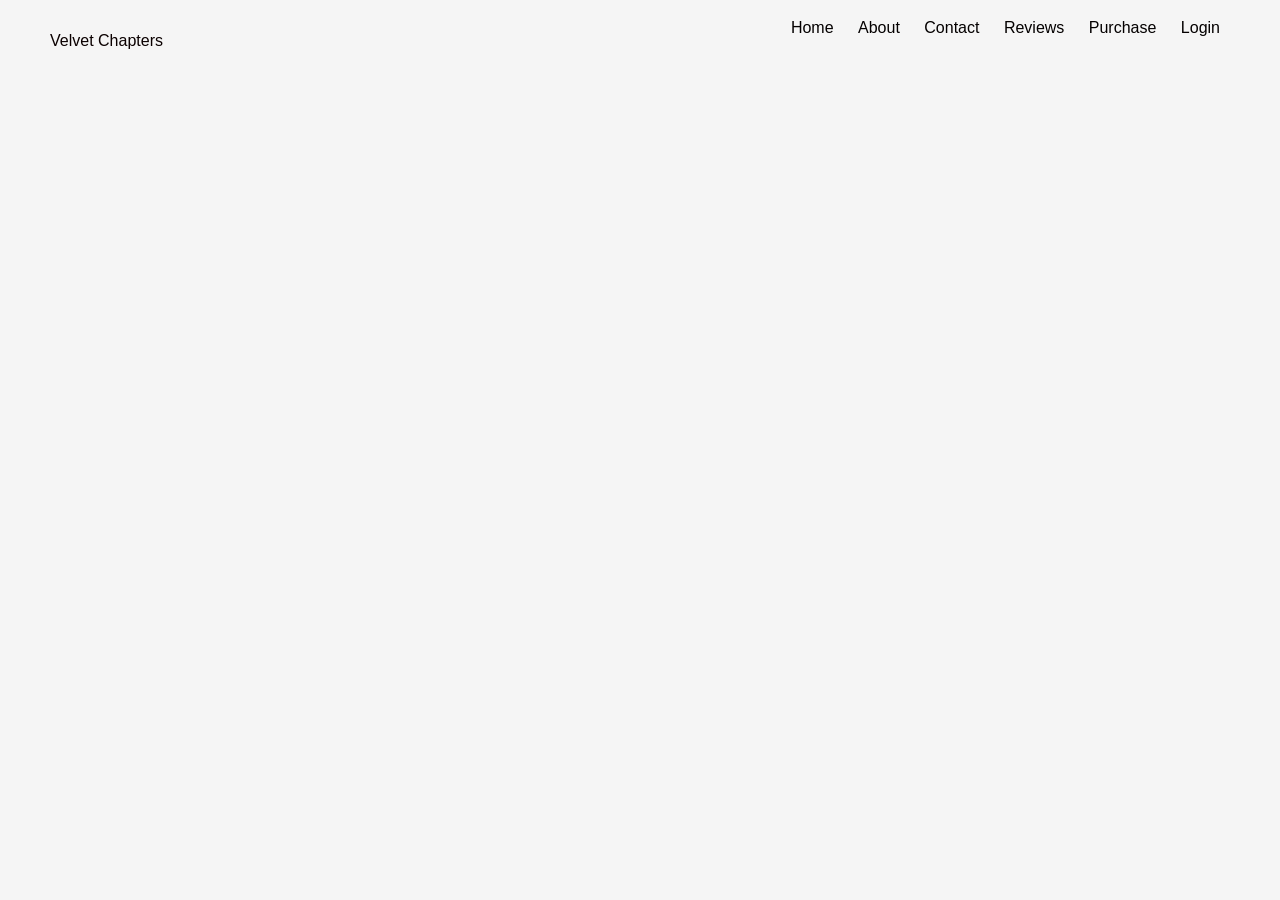
==== commit 5f4c617d: "Add files via upload" ====
--- a/index.html
+++ b/index.html
@@ -4,7 +4,7 @@
     <meta charset="UTF-8">
     <meta name="viewport" content="width=device-width, initial-scale=1.0">
     <title>velvet-chapters</title>
-     
+      <link href="https://cdn.jsdelivr.net/npm/bootstrap@5.3.0/dist/css/bootstrap.min.css" rel="stylesheet"> 
     <link rel="stylesheet" href="style.css">
 </head>
 <body>
@@ -20,6 +20,18 @@
             <a href="reviews.html">Reviews</a>
             <a href="purchase.html">Purchase</a>
             <a href="login.html">Login</a>
+
+                <div class="container">
+
+                    <button class="navbar-toggler" type="button" data-bs-toggle="collapse" data-bs-target="#navbarNav">
+
+                        <span class="navbar-toggler-icon"></span>
+
+                    </button>
+
+                    <div class="collapse navbar-collapse" id="navbarNav">
+
+                        <ul class="navbar-nav">
         
                 <div class="container">
 
@@ -242,5 +254,6 @@
     </section>
     </main>
 
+ <script src="https://cdn.jsdelivr.net/npm/bootstrap@5.3.0/dist/js/bootstrap.bundle.min.js"></script>
 </body>
 </html>
